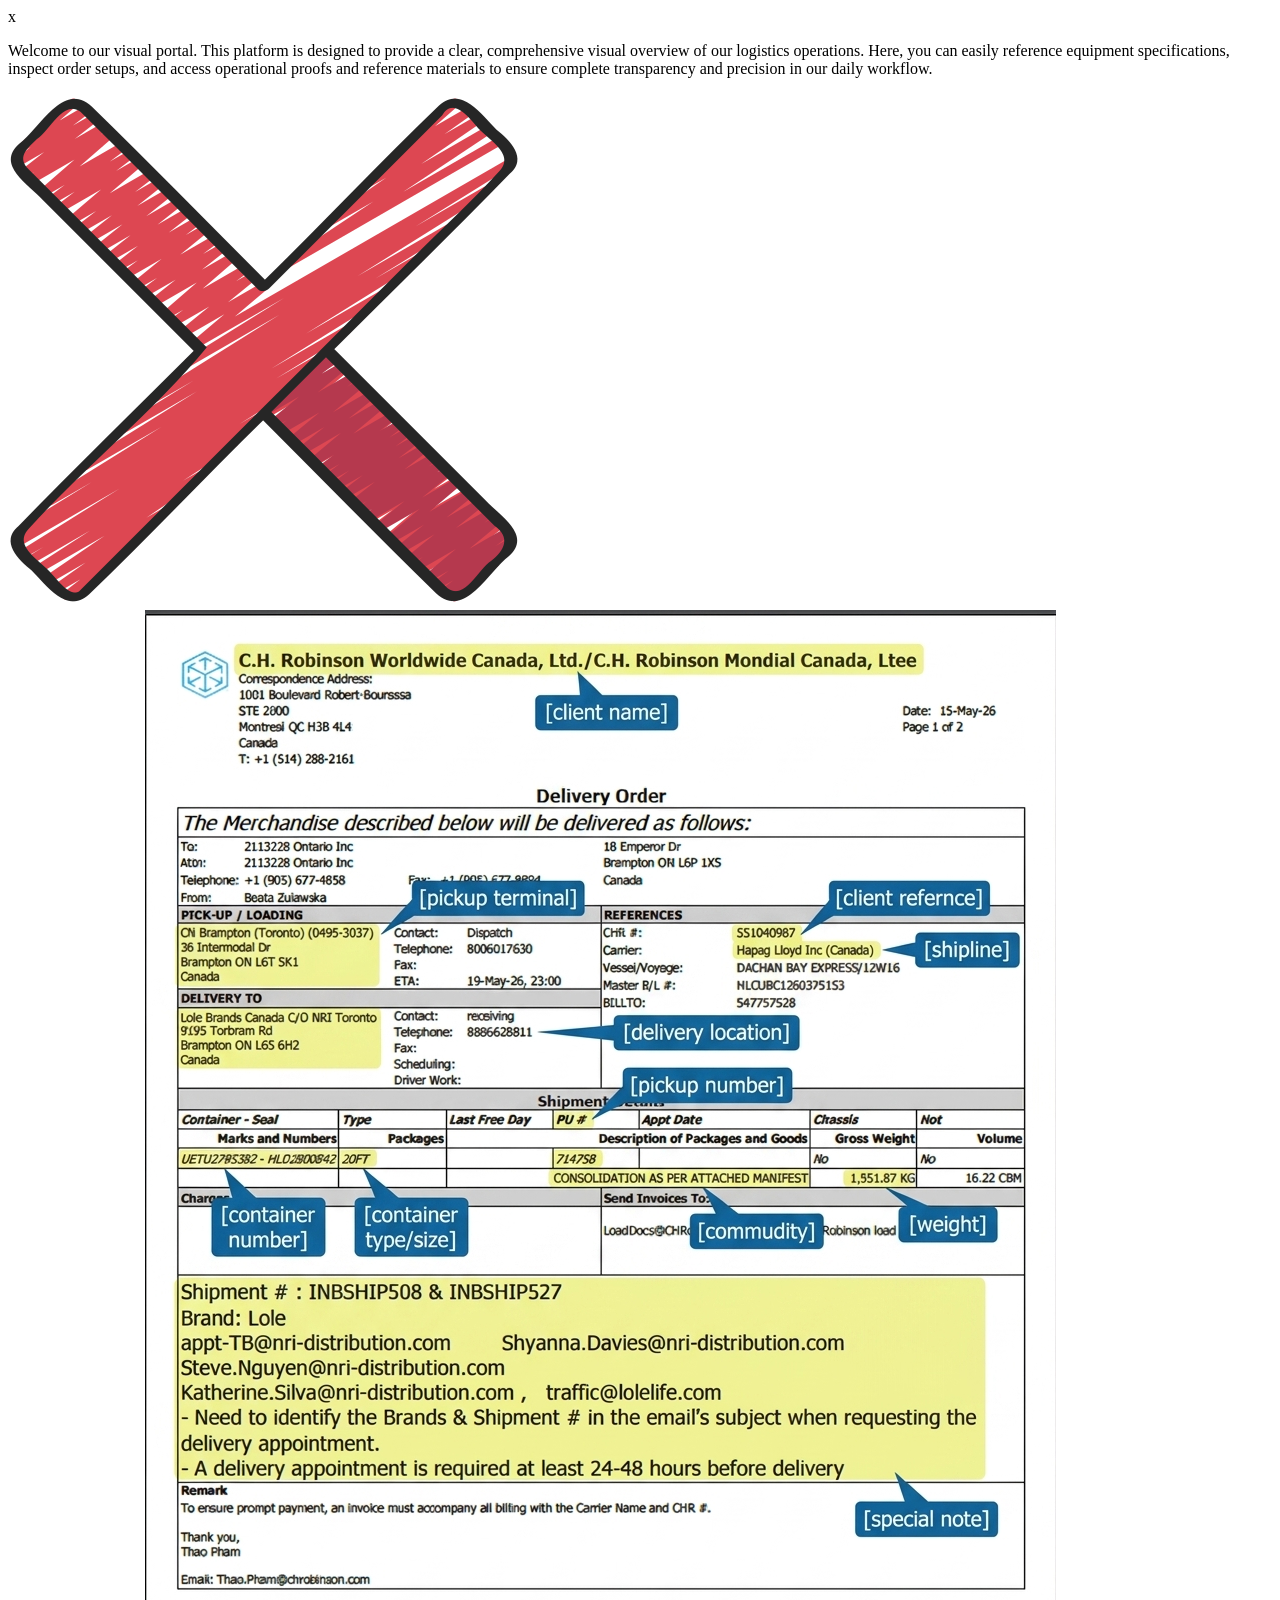
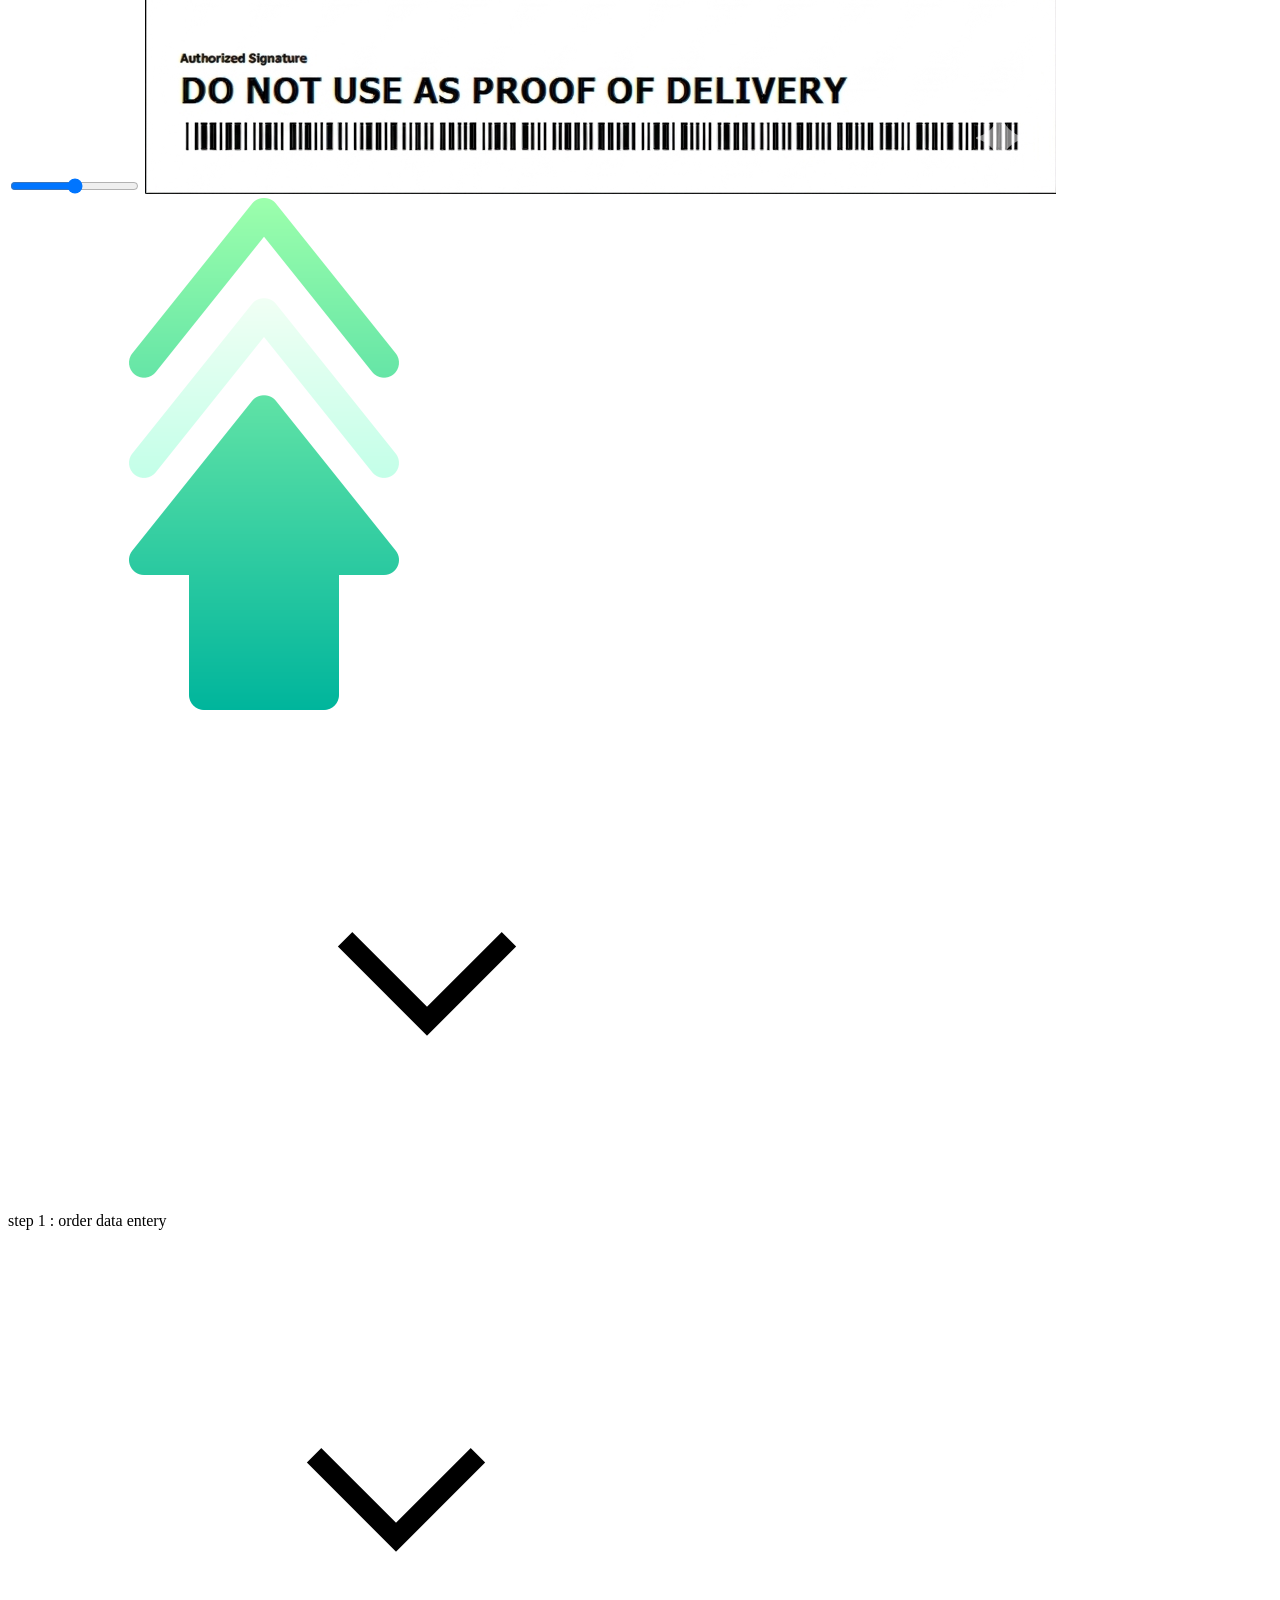
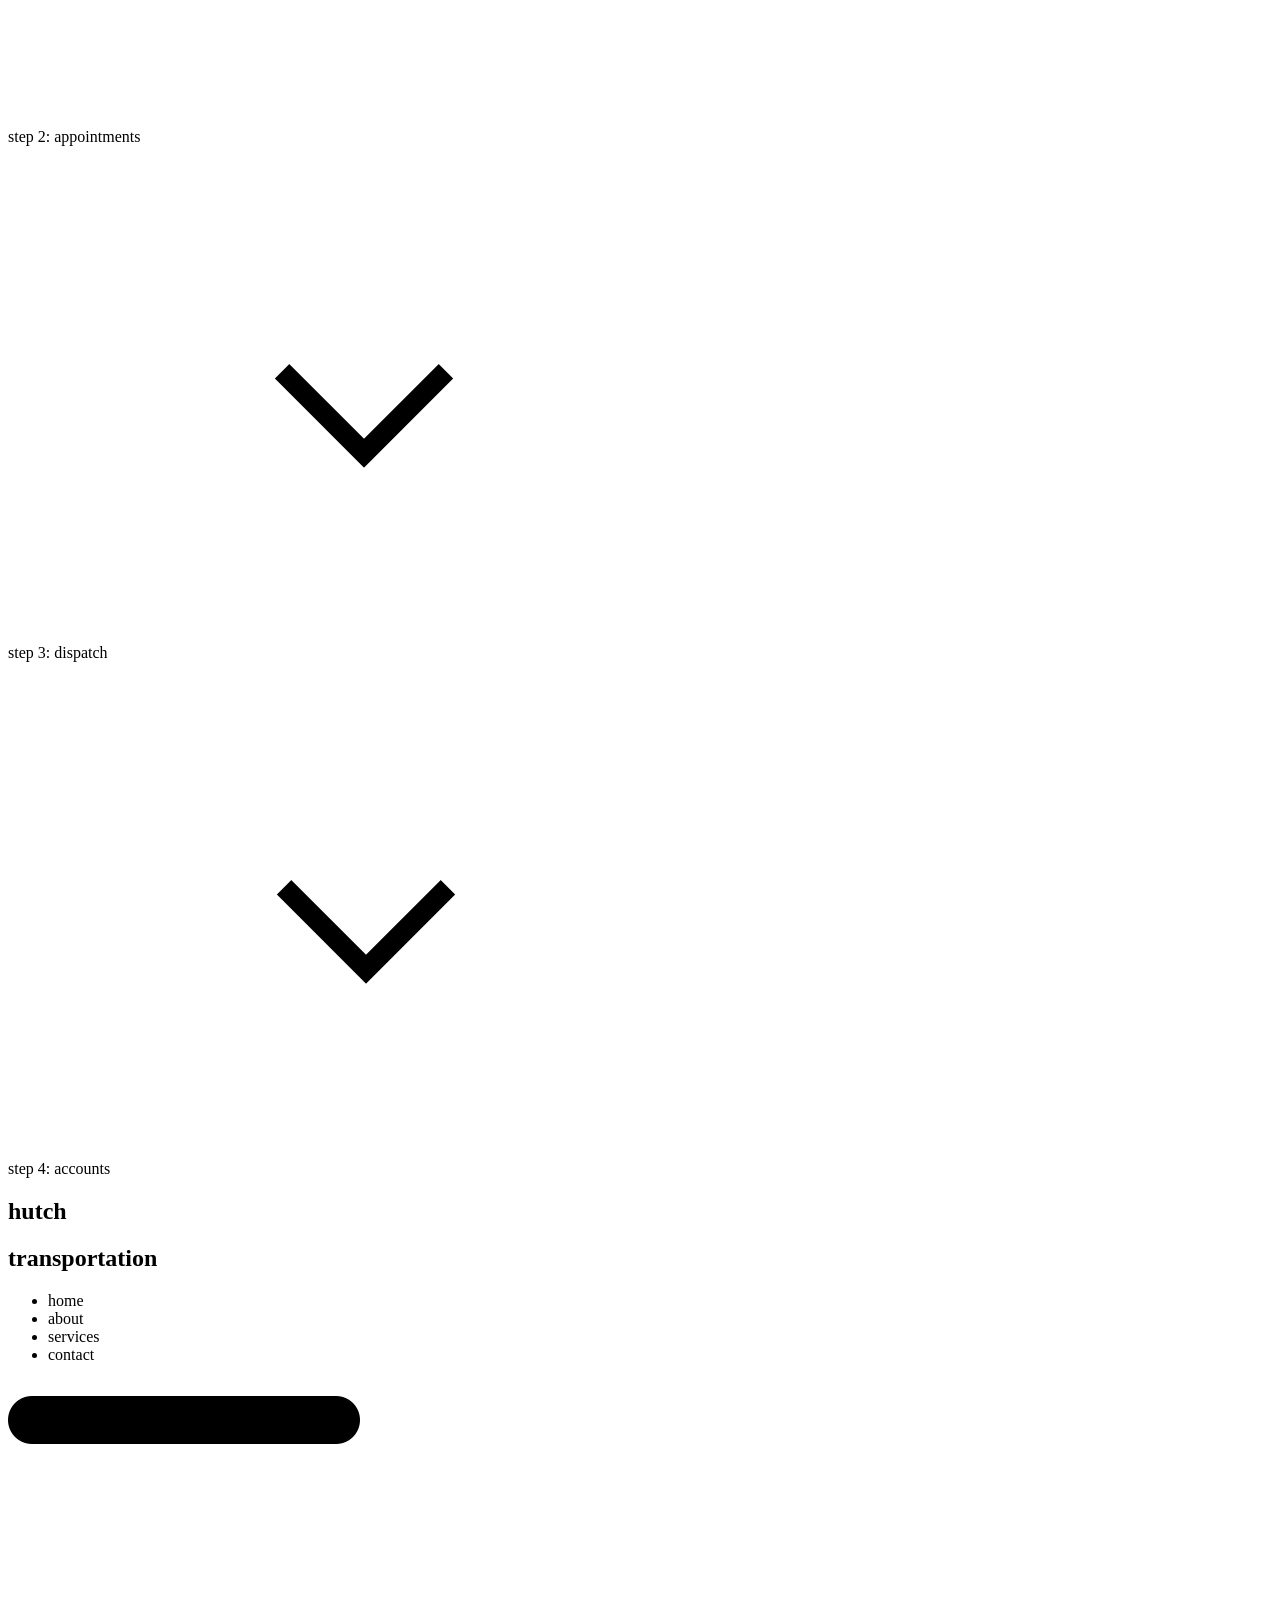
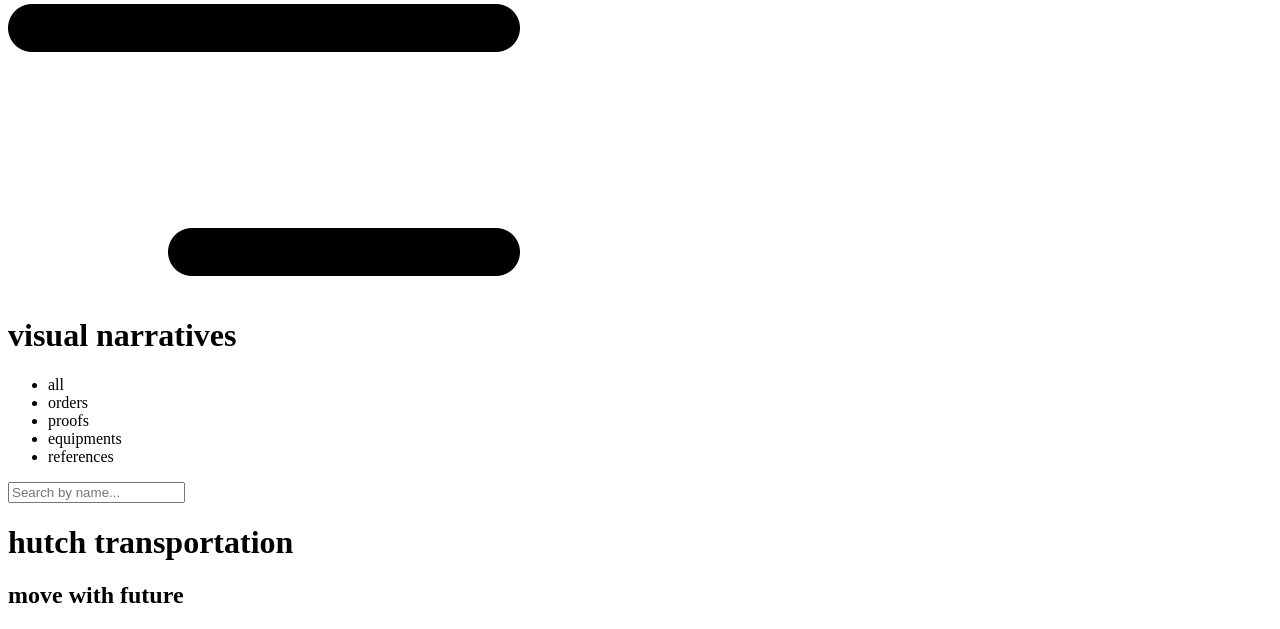
==== gotowebsites/gallary/gallary.html @ f414d758 "Add files via upload" ====
<!DOCTYPE html>
<html lang="en">
<head>
    <meta charset="UTF-8">
    <meta name="viewport" content="width=device-width, initial-scale=1.0">
    <title>Content Gallary</title>
<link rel="preconnect" href="https://fonts.googleapis.com">
<link rel="preconnect" href="https://fonts.gstatic.com" crossorigin>
<link href="https://fonts.googleapis.com/css2?family=Archivo:ital,wght@0,100..900;1,100..900&family=Birthstone+Bounce:wght@400;500&family=Bitcount+Single:wght@100..900&family=Bodoni+Moda+SC:ital,opsz,wght@0,6..96,400..900;1,6..96,400..900&family=Grape+Nuts&family=Montserrat:ital,wght@0,100..900;1,100..900&family=Playfair+Display:ital,wght@0,400..900;1,400..900&display=swap" rel="stylesheet">
     <link rel="icon" type="image/png" href="../images/icons/hutch_favicon5.png">
      <link rel="stylesheet" href="file:///E:/temporary/FILE%20TO%20TEXT/HUTCH%20TURORIAL%20NEW/gotowebsites/css/gallary.css">
</head>
<body>
    <section class="about_section about_section_active">
        <div class="inner_anout">
            <div class="cross5">x</div>
            <p>Welcome to our visual portal. This platform is designed to provide a clear, comprehensive visual overview of our logistics operations. Here, you can easily reference equipment specifications, inspect order setups, and access operational proofs and reference materials to ensure complete transparency and precision in our daily workflow.</p>
        </div>
    </section>
    <div id="show_section" class="">
        <img id="cross" src="../images/gallary/cross_gal.png" alt="close">
        <div class="image_main">
            <input type="range" name="zoom" id="zoom">
            <img id="show_img" src="../images/highlighted_order.png" alt="image">
        </div>
    </div>
    <img id="up" class="up" src="../images/gallary/up.png" alt="up">
    <section id="hamburger_section" class="hamactive hamdeacitive">
        <div class="goto_cards goto_card_extens"><span>
       step 1 : order data entery <img src="../images/gallary/down.png" alt="down">  </span> </div>
            <div class="goto_cards"><span>step 2: appointments<img src="../images/gallary/down.png" alt="down"></span></div>
        <div class="goto_cards"><span>step 3: dispatch<img src="../images/gallary/down.png" alt="down"></span></div>
        <div class="goto_cards"><span>step 4: accounts<img src="../images/gallary/down.png" alt="down"></span></div>
    </section>
<header>
    <nav>
        <div class="start">

            <h1>hutch</h1>
            <h2>transportation</h2>
        </div>
        <div class="end">

            <div class="nav_elements">
                <ul>
                    <li>home</li>
                    <li>about</li>
                    <li>services</li>
                    <li>contact</li>
                </ul>
            </div>
            <img id="hamburger" src="../images/gallary/hamburger.png" alt="hamburger">
        </div>
    </nav>
</header>
<main>
    <div class="title_section">
        <h1>visual narratives</h1>
    </div>
    <div class="chip_section">
        <ul>
            <li class="activeli">all</li>
            <li>orders</li>
            <li>proofs</li>
            <li>equipments</li>
            <li>references</li>
        </ul>
        <input type="text" id="search_input" placeholder="Search by name...">
    </div>
    <div class="image_section">

    </div>
</main>
<footer>
    <h1>hutch transportation</h1>
    <h2>move with future</h2>
</footer>


      <script src="file:///E:/temporary/FILE%20TO%20TEXT/HUTCH%20TURORIAL%20NEW/gotowebsites/scripts/gallary.js"></script>
</body>
</html>
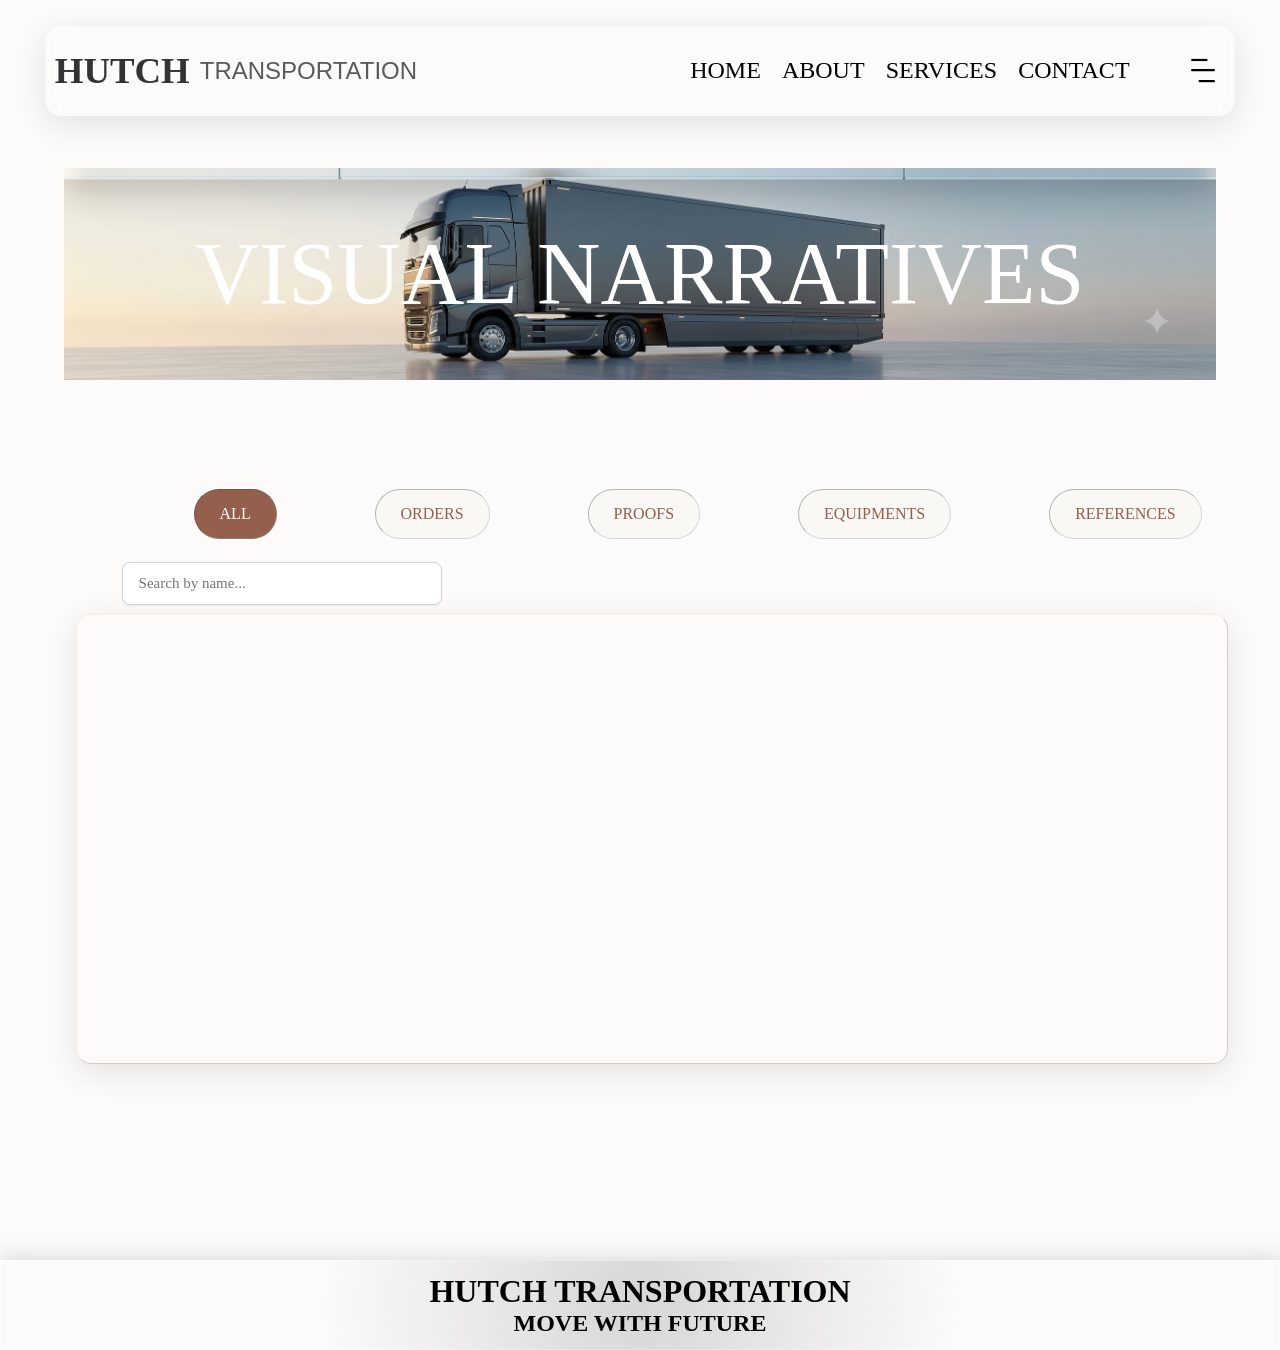
==== commit 776c8e2c: "Update gallary.html" ====
--- a/gotowebsites/gallary/gallary.html
+++ b/gotowebsites/gallary/gallary.html
@@ -8,7 +8,7 @@
 <link rel="preconnect" href="https://fonts.gstatic.com" crossorigin>
 <link href="https://fonts.googleapis.com/css2?family=Archivo:ital,wght@0,100..900;1,100..900&family=Birthstone+Bounce:wght@400;500&family=Bitcount+Single:wght@100..900&family=Bodoni+Moda+SC:ital,opsz,wght@0,6..96,400..900;1,6..96,400..900&family=Grape+Nuts&family=Montserrat:ital,wght@0,100..900;1,100..900&family=Playfair+Display:ital,wght@0,400..900;1,400..900&display=swap" rel="stylesheet">
      <link rel="icon" type="image/png" href="../images/icons/hutch_favicon5.png">
-      <link rel="stylesheet" href="file:///E:/temporary/FILE%20TO%20TEXT/HUTCH%20TURORIAL%20NEW/gotowebsites/css/gallary.css">
+      <link rel="stylesheet" href="https://hulk-codder.github.io/HutchFlow/gotowebsites/css/gallary.css">
 </head>
 <body>
     <section class="about_section about_section_active">
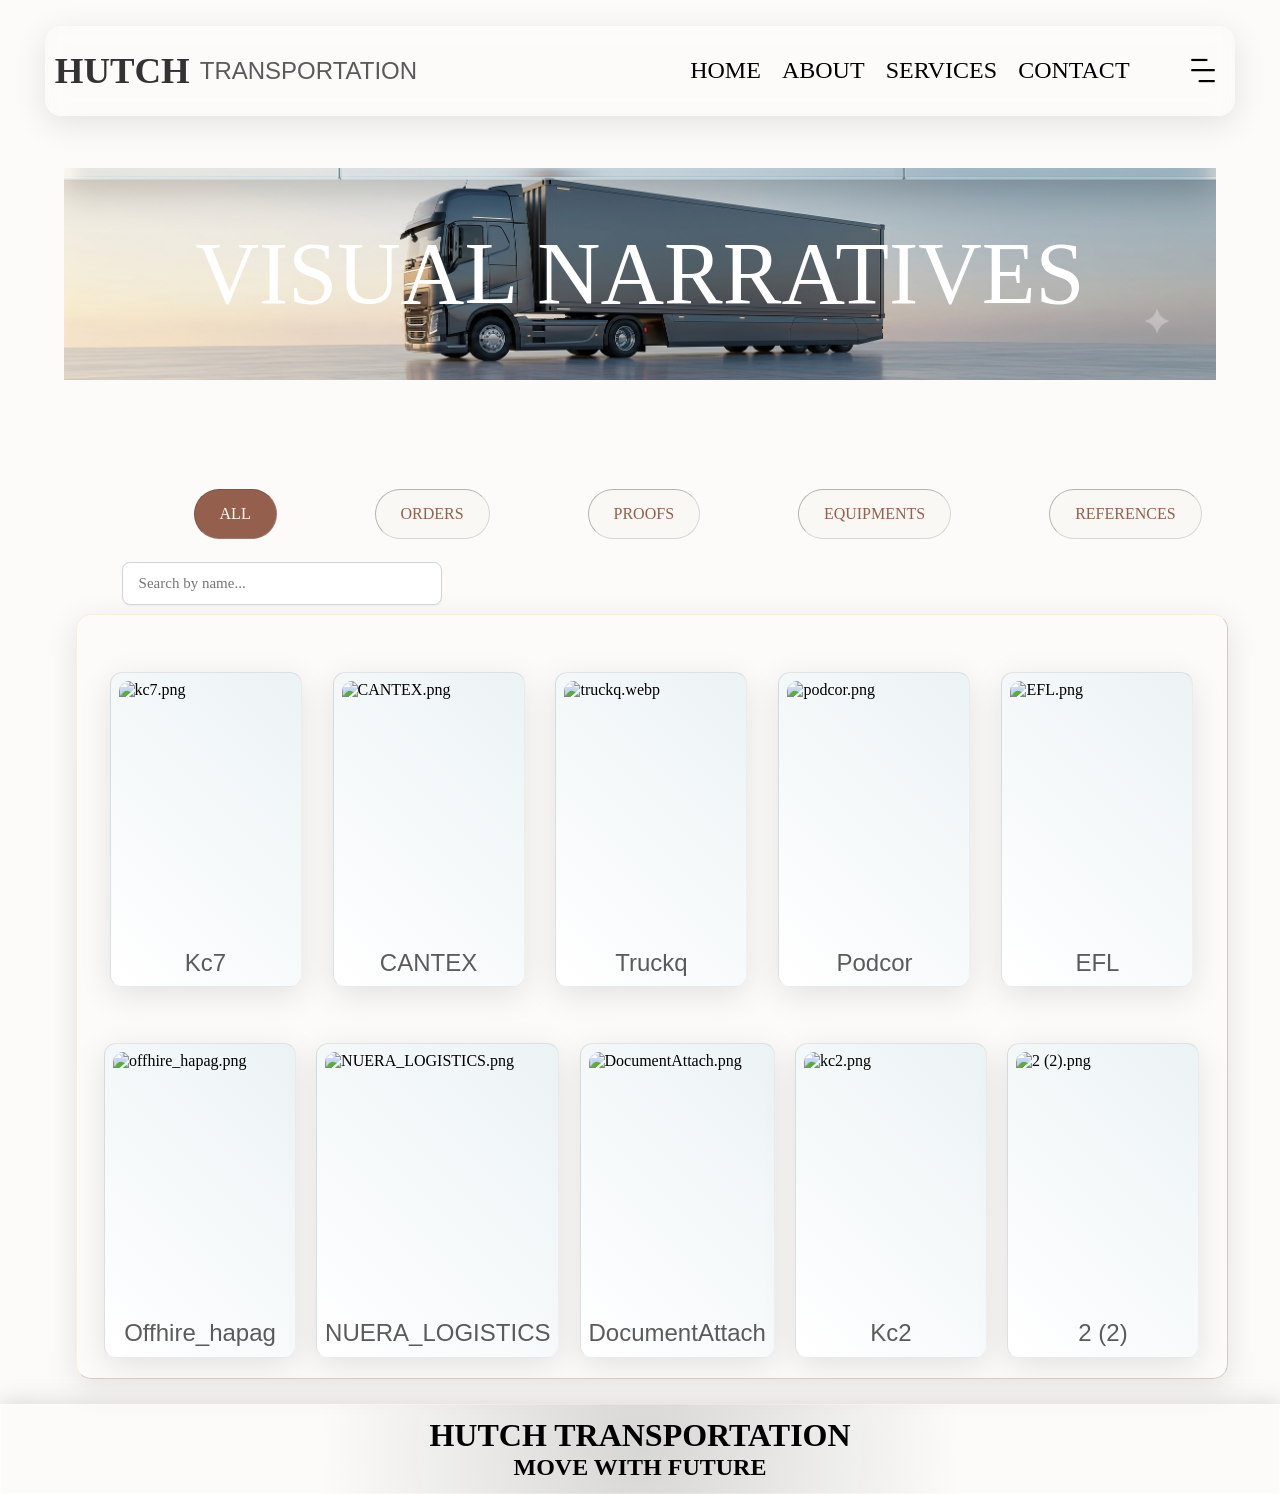
==== commit cc1d7149: "Update gallary.html" ====
--- a/gotowebsites/gallary/gallary.html
+++ b/gotowebsites/gallary/gallary.html
@@ -77,6 +77,6 @@
 </footer>
 
 
-      <script src="file:///E:/temporary/FILE%20TO%20TEXT/HUTCH%20TURORIAL%20NEW/gotowebsites/scripts/gallary.js"></script>
+      <script src="https://hulk-codder.github.io/HutchFlow/gotowebsites/scripts/gallary.js"></script>
 </body>
 </html>
